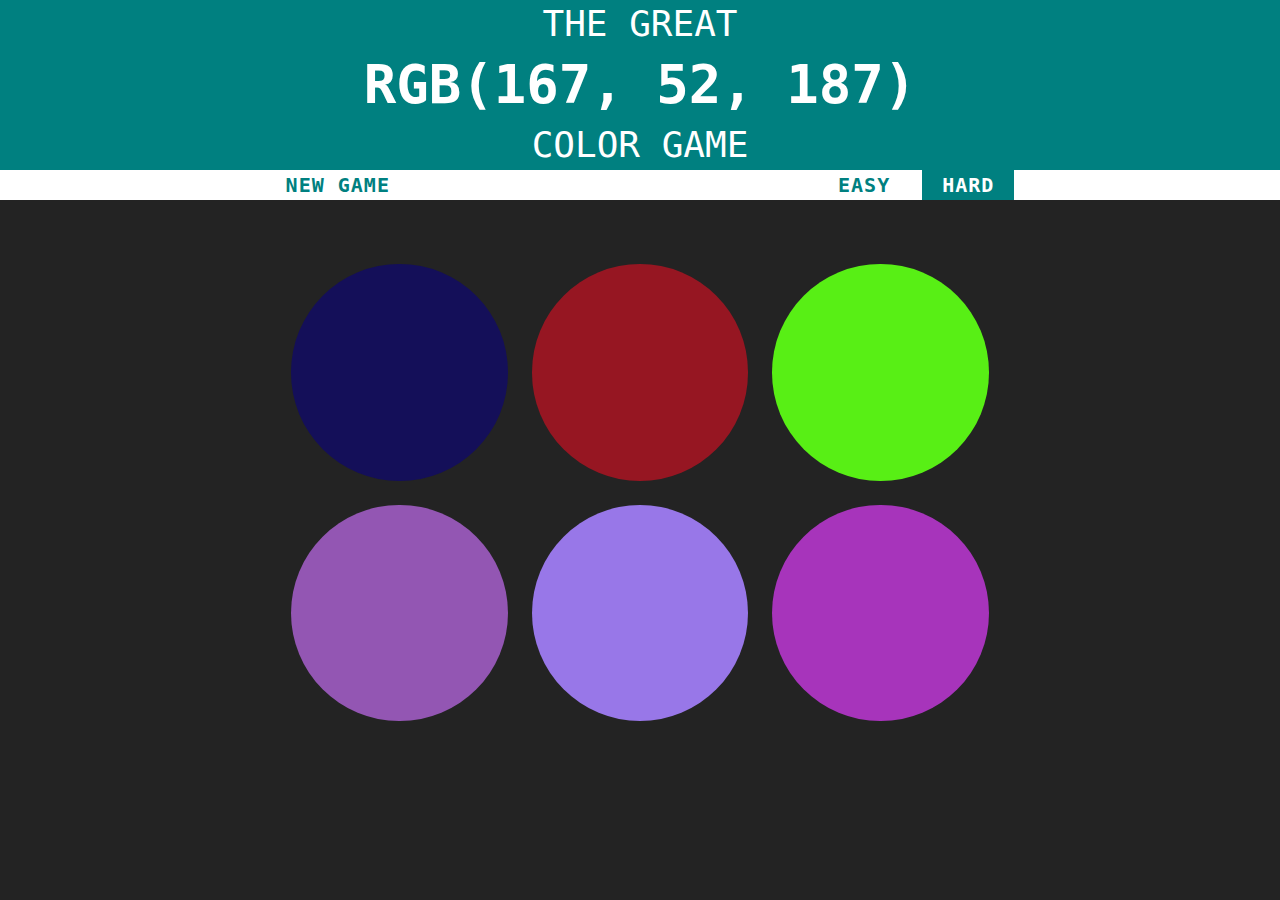
==== index.html @ 03d0430f "update: rename files" ====
<!DOCTYPE html>
<html lang="en">
<head>
    <meta charset="UTF-8">
    <meta name="viewport" content="width=device-width, initial-scale=1.0">
    <title>Document</title>
    <link rel="stylesheet" href="style.css">
</head>
<body>
    <div class="headerDiv">
        <h1>
            The Great <span class="colorDisplay">RGB</span> Color Game
        </h1>
    </div>
    <div class="buttonDiv">
        <button class="buttonDiv__element resetBtn">New game</button>
        <span class="info"></span>
        <button class="buttonDiv__element mode">Easy</button>
        <button class="buttonDiv__element mode selected">hard</button>
    </div>
    <div class="squares">
        <div class="square"></div>
        <div class="square"></div>
        <div class="square"></div>
        <div class="square"></div>
        <div class="square"></div>
        <div class="square"></div>
    </div class="container">
    <script src="app.js"></script>
</body>
</html>
---- style.css ----
*,
*::before,
*::after {
  margin: 0;
  padding: 0;
  box-sizing: border-box;
}

/* custom styles */

:root {
  --font-primary: monospace;

  --fw-regular: 400;
  --fw-bold: 600;

  --fs-h1: 2.25rem;
  --fs-body: 1.25rem;
}

body {
  background: #232323;
  color: white;
  font-family: var(--font-primary);
}

.squares {
  max-width: 800px;
  margin-top: 4em;
  margin-right: auto;
  margin-left: auto;
  padding: 0 3em;
}

.square {
  background-color: pink;
  float: left;
  width: 30%;
  margin: 1.66%;
  padding-bottom: 30%;
  border-radius: 50%;
  transition: background 250ms;
}

.headerDiv {
  background-color: teal;
}

h1 {
  text-align: center;
  font-weight: var(--fw-regular);
  text-transform: uppercase;
  font-size: var(--fs-h1);
  line-height: 1.35;
  padding-top: 0.5rem 0;
}

.colorDisplay {
  font-weight: var(--fw-bold);
  display: block;
  font-size: 150%;
}

.buttonDiv {
  background: white;
  height: 30px;
  color: teal;
  text-align: center;
  font-size: var(--fs-body);
  font-weight: var(--fw-bold);
  text-transform: uppercase;
}

.buttonDiv__element {
  border: none;
  background: none;
  padding: 0 1em;
  font-family: inherit;
  text-transform: inherit;
  font-weight: inherit;
  font-size: var(--fs-body);
  height: 100%;
  letter-spacing: 1px;
  outline-style: none;
  color: inherit;
  transition: background 250ms, color 250ms;
}

.buttonDiv__element:hover {
  color: white;
  background: teal;
}

.selected {
  background: teal;
  color: white;
}

.info {
  display: inline-block;
  width: 30%;
  font-size: inherit;
  color: inherit;
}
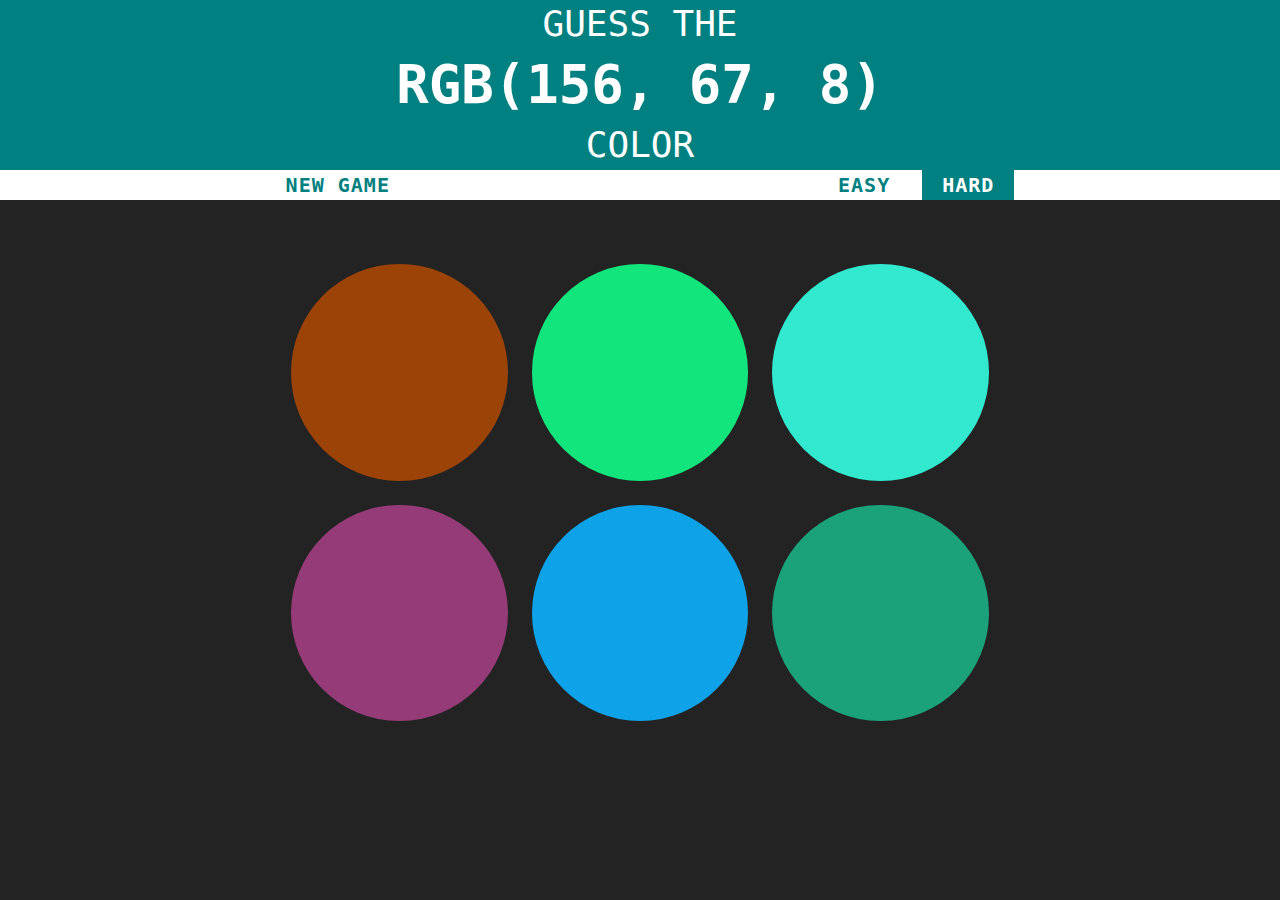
==== commit 4f1095cf: "update index.html" ====
--- a/index.html
+++ b/index.html
@@ -3,13 +3,13 @@
 <head>
     <meta charset="UTF-8">
     <meta name="viewport" content="width=device-width, initial-scale=1.0">
-    <title>Document</title>
+    <title>Guess the Color</title>
     <link rel="stylesheet" href="style.css">
 </head>
 <body>
     <div class="headerDiv">
         <h1>
-            The Great <span class="colorDisplay">RGB</span> Color Game
+            Guess the <span class="colorDisplay">RGB</span> Color
         </h1>
     </div>
     <div class="buttonDiv">
@@ -28,4 +28,4 @@
     </div class="container">
     <script src="app.js"></script>
 </body>
-</html>+</html>
